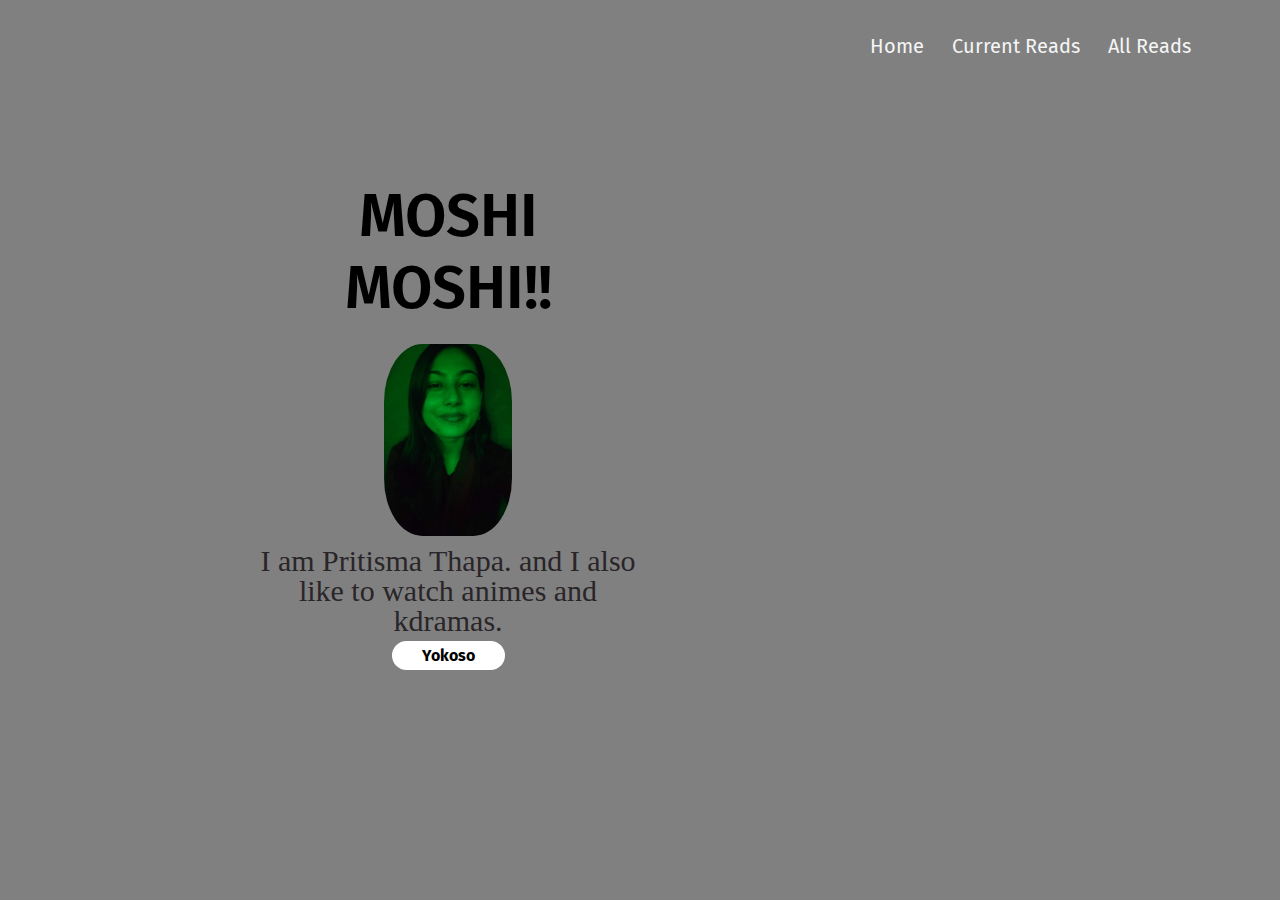
==== index.html @ 92e4db8d "Initial commit" ====
<!DOCTYPE html>
<html lang="en">
    <head>
        <meta charset="UTF-8">
        <meta name="viewport" content="width-dvicee-width, initial-scale=1.0">
        <title>The White Page</title>
        <link rel="stylesheet" href="css/style.css">
        <link rel="preconnect" href="https://fonts.gstatic.com">
<link href="https://fonts.googleapis.com/css2?family=Fira+Sans:ital,wght@0,700;1,600&family=Zilla+Slab+Highlight:wght@700&display=swap" rel="stylesheet">

    </head>
    <body>
        <section>

            <header>
                <nav>
                <div class="nav-links">
                    <ul>
                        <li><a href="">Home</a></li>
                        <li><a href="">Current Reads</a></li>
                        <li><a href="">All Reads</a></li>
                    </ul>
                </div>
            </nav>
               
			<div class="content">
                
			<h1>MOSHI MOSHI!!</h1>
            <div class="gallery-box">
                <img src="IMG_20210101_181110.jpg">
            </div>
			
			<p>
				I am Pritisma Thapa. and I also like to watch animes and kdramas. 
			</p>
			
			<a href="#">Yokoso</a>
            
            
            
            </div>
		
          
           
               
        </header>
        </section>
        
    </body>
</html>
---- css/style.css ----
* {
    margin: 0;
    padding: 0;
    font-family: 'Fira Sans', sans-serif;
    background-color: gray;



}

h1 {
    font-size: 36px;
    font-weight: 600;
    text-align: center;
}

.body {
    background: #5d6362;
    font-size: 14px;

}

.header {
    min-height: 100vh;
    width: 100%;
    background-color: gray;
    background-position: center;
    background-size: cover;
    position: relative;
    opacity: 1;
}


nav {
    display: flex;
    padding: 2% 6%;
    justify-content: space-between;
    align-items: center;
}

nav img {
    width: 150px;
    opacity: 5;

}

.nav-links {
    flex: 1;
    text-align: right;

}

.nav-links ul li {
    list-style: none;
    display: inline-block;
    padding: 8px 12px;
    position: relative;

}

.nav-links ul li a {
    color: whitesmoke;
    text-decoration: none;
    font-size: 20px;

}

.nav-links ul li::after {
    content: '';
    width: 0%;
    height: 2px;
    background: burlywood;
    display: block;
    margin: auto;
    transition: 0.3s;
}

.nav-links ul li:hover::after {
    width: 100%;

}


.content {
    width: 30%;
    position: absolute;
    top: 20%;
    left: 20%;
    text-align: center
}

.content h1 {
    color: black;
    font-size: 60px;
    margin-bottom: 20px;

}

.content p {
    color: rgb(41, 37, 41);
    line-height: 30px;
    font-size: 30px;
    margin-top: 10px;
    margin-bottom: 10px;
    font-family: 'Yeon Sung', cursive;

}

.content a {
    text-decoration: none;
    background: white;
    color: black;
    font-weight: bold;
    text-align: center;
    padding: 5px 30px;
    border-radius: 30px;
    transition: 0.5s;
    margin-top: 20px;

}

.content a:hover {
    color: rgb(132, 134, 214);
    transition: 0.5s;
    background-color: rgb(128, 83, 83);
}

.gallery-box {
    border-radius: 30%;
    width: 8rem;
    height: 12rem;
    overflow: hidden;
    margin: 0 auto;

}

.gallery-box img {

    height: 100%;
    object-fit: fill;
}
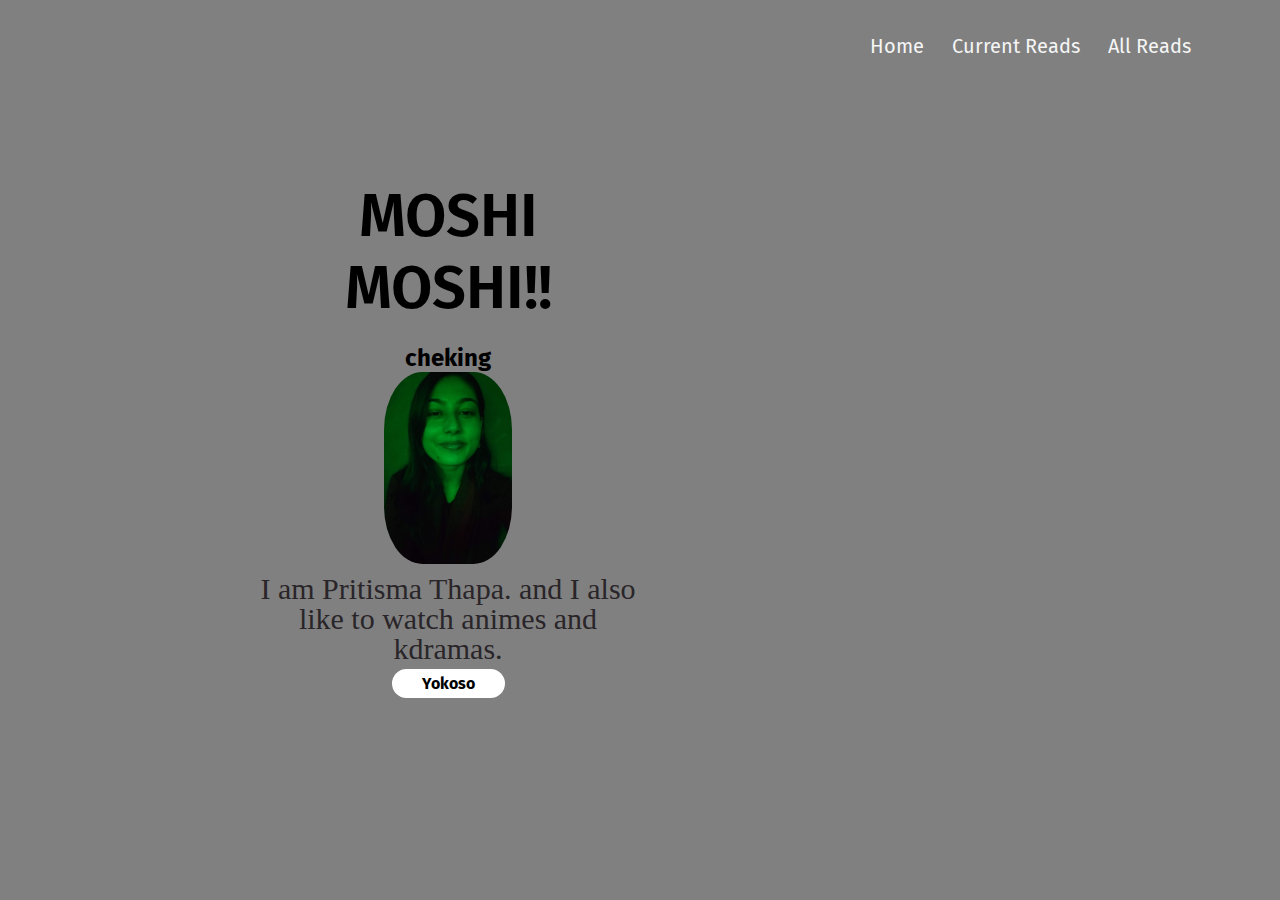
==== commit 4b9469de: "checking" ====
--- a/index.html
+++ b/index.html
@@ -26,6 +26,7 @@
 			<div class="content">
                 
 			<h1>MOSHI MOSHI!!</h1>
+            <h2>cheking</h2>
             <div class="gallery-box">
                 <img src="IMG_20210101_181110.jpg">
             </div>
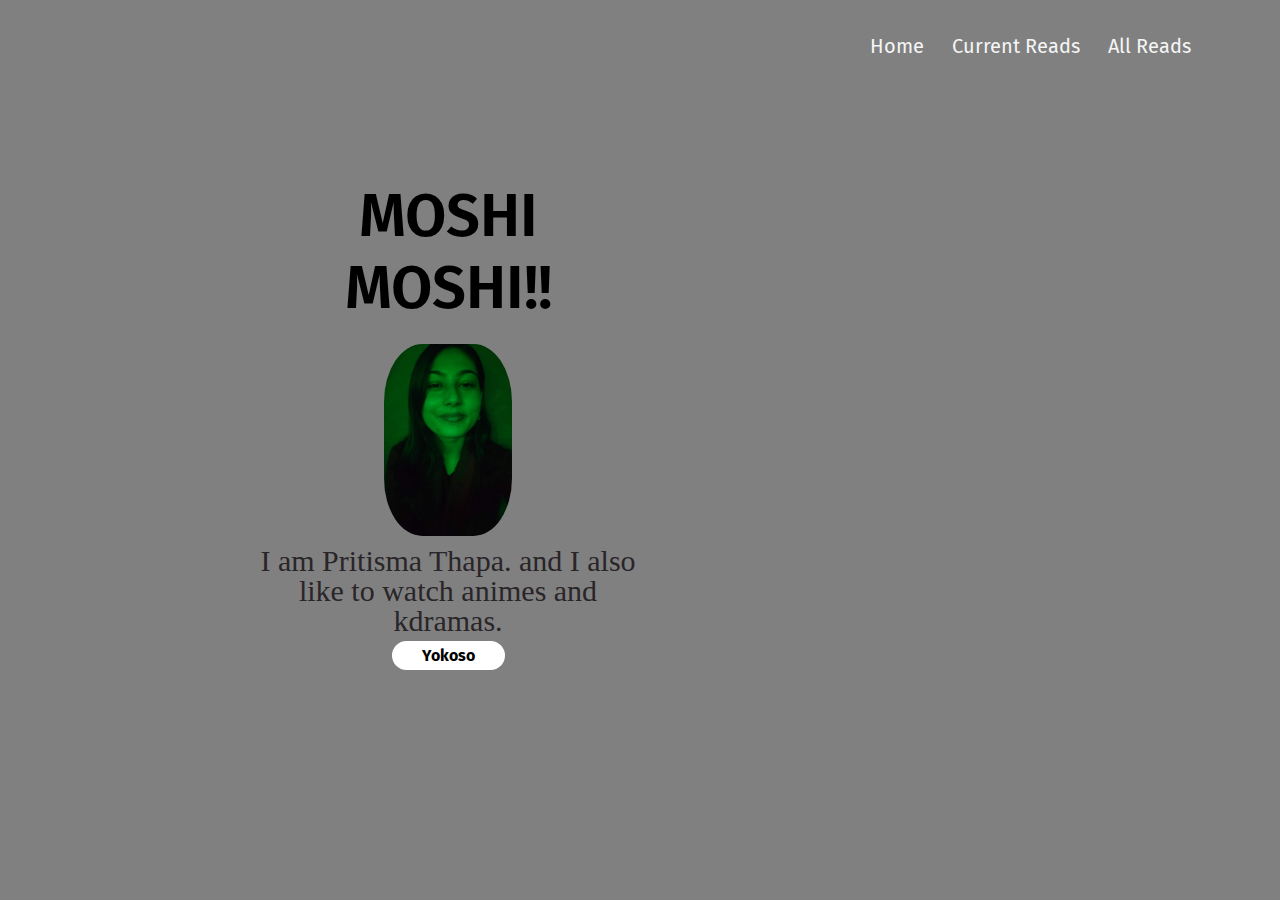
==== commit f658c719: "ok" ====
--- a/index.html
+++ b/index.html
@@ -26,7 +26,6 @@
 			<div class="content">
                 
 			<h1>MOSHI MOSHI!!</h1>
-            <h2>cheking</h2>
             <div class="gallery-box">
                 <img src="IMG_20210101_181110.jpg">
             </div>
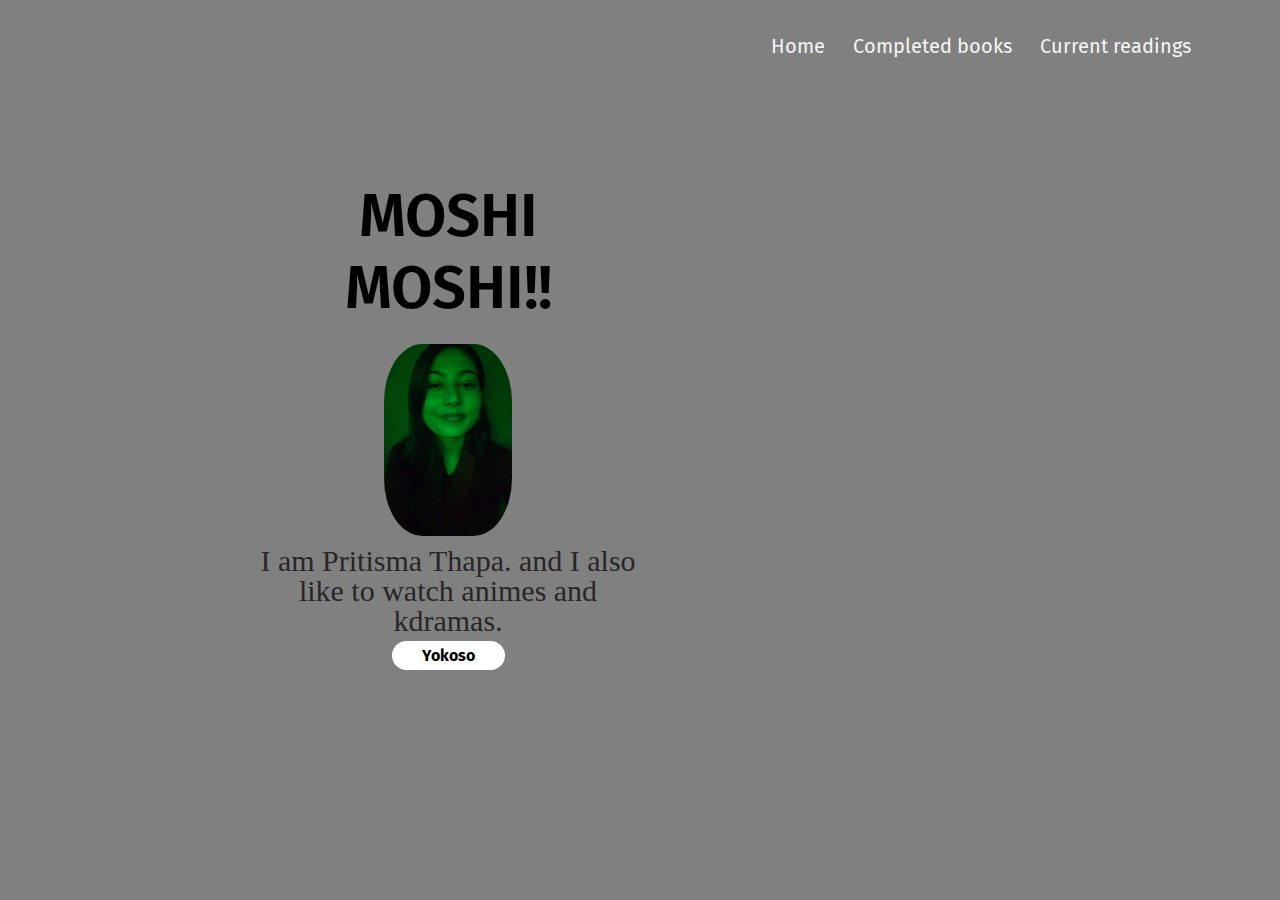
==== commit 1e409b9c: "books" ====
--- a/index.html
+++ b/index.html
@@ -16,14 +16,16 @@
                 <nav>
                 <div class="nav-links">
                     <ul>
-                        <li><a href="">Home</a></li>
-                        <li><a href="">Current Reads</a></li>
-                        <li><a href="">All Reads</a></li>
+                        <li><a href="index.html">Home</a></li>
+                        <li><a href="read_books.html">Completed books</a></li>
+                        <li><a href="">Current readings</a></li>
+                   
                     </ul>
                 </div>
             </nav>
                
 			<div class="content">
+                
                 
 			<h1>MOSHI MOSHI!!</h1>
             <div class="gallery-box">
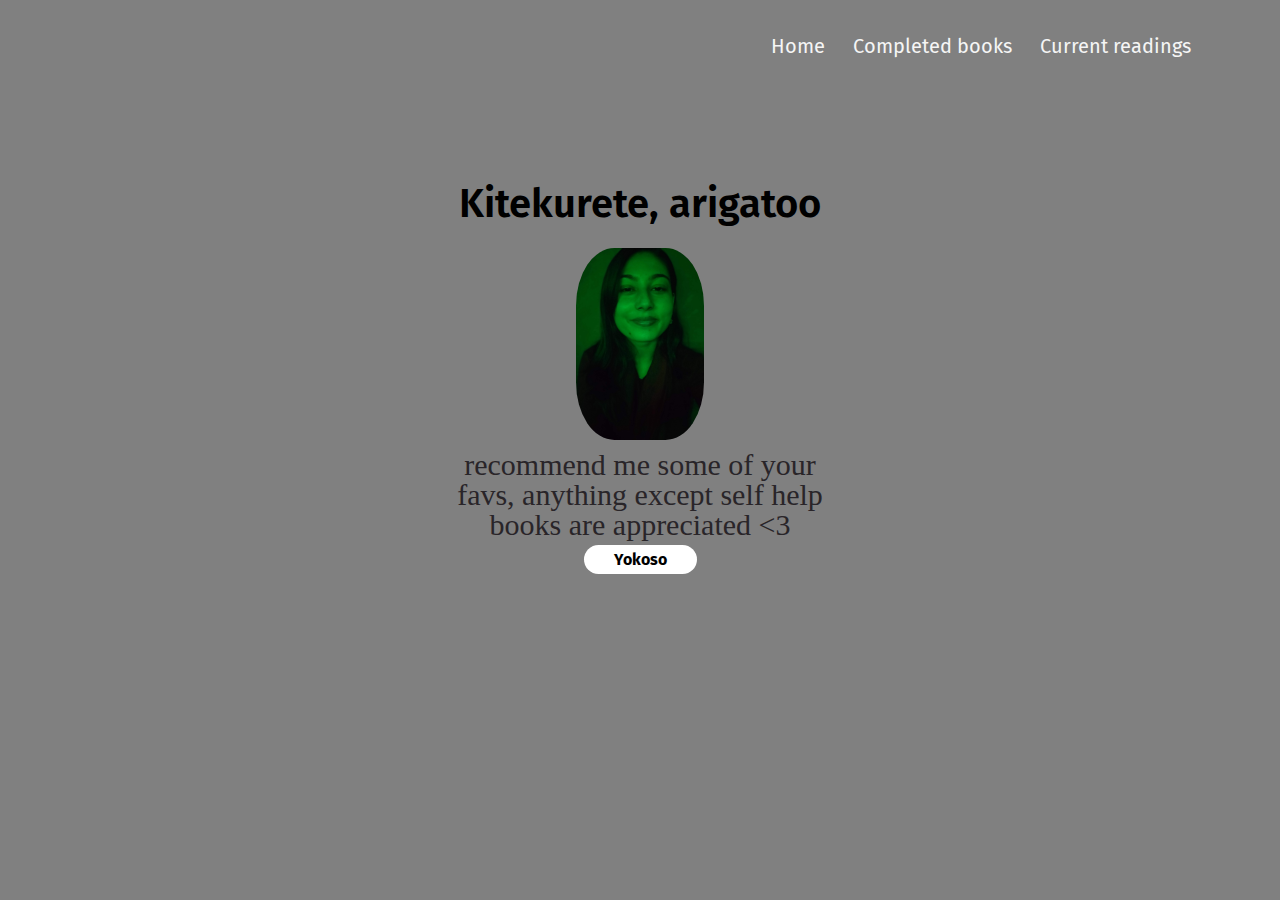
==== commit d5f27573: "landing pages" ====
--- a/index.html
+++ b/index.html
@@ -16,9 +16,9 @@
                 <nav>
                 <div class="nav-links">
                     <ul>
-                        <li><a href="index.html">Home</a></li>
+                        <li><a href="landing.html">Home</a></li>
                         <li><a href="read_books.html">Completed books</a></li>
-                        <li><a href="">Current readings</a></li>
+                        <li><a href="#">Current readings</a></li>
                    
                     </ul>
                 </div>
@@ -27,16 +27,16 @@
 			<div class="content">
                 
                 
-			<h1>MOSHI MOSHI!!</h1>
+			<h1> Kitekurete, arigatoo</h1>
             <div class="gallery-box">
                 <img src="IMG_20210101_181110.jpg">
             </div>
 			
 			<p>
-				I am Pritisma Thapa. and I also like to watch animes and kdramas. 
+			recommend me some of your favs, anything except self help books are appreciated <3
 			</p>
 			
-			<a href="#">Yokoso</a>
+			<a href="https://mail.google.com/mail/u/0/#inbox?compose=CllgCJvlqWGrkzMsVJSTQWQKkZpwcBlMDFgKpCwKDbdbsNptgNTptVdtNcVZJsSghPJHDRLkFSq">Yokoso</a>
             
             
             
@@ -47,6 +47,7 @@
                
         </header>
         </section>
+
         
     </body>
 </html>--- a/css/style.css
+++ b/css/style.css
@@ -1,3 +1,5 @@
+@import url('https://fonts.googleapis.com/css2?family=Inconsolata:wght@500&display=swap');
+
 * {
     margin: 0;
     padding: 0;
@@ -7,6 +9,7 @@
 
 
 }
+
 
 h1 {
     font-size: 36px;
@@ -85,13 +88,13 @@
     width: 30%;
     position: absolute;
     top: 20%;
-    left: 20%;
+    left: 35%;
     text-align: center
 }
 
 .content h1 {
     color: black;
-    font-size: 60px;
+    font-size: 40px;
     margin-bottom: 20px;
 
 }
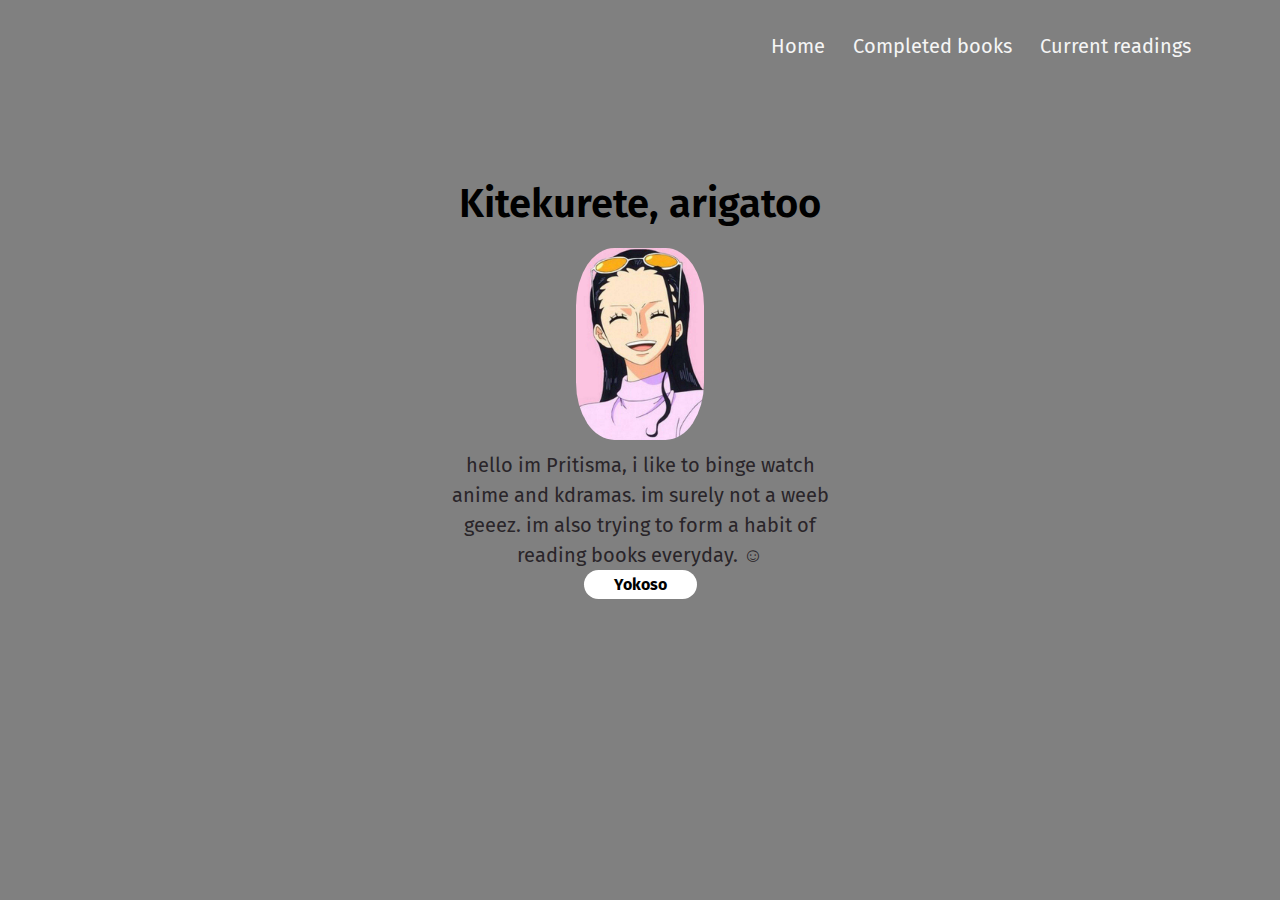
==== commit 314e23a0: "some changes" ====
--- a/index.html
+++ b/index.html
@@ -18,7 +18,7 @@
                     <ul>
                         <li><a href="landing.html">Home</a></li>
                         <li><a href="read_books.html">Completed books</a></li>
-                        <li><a href="#">Current readings</a></li>
+                        <li><a href="current_reading.html">Current readings</a></li>
                    
                     </ul>
                 </div>
@@ -29,11 +29,11 @@
                 
 			<h1> Kitekurete, arigatoo</h1>
             <div class="gallery-box">
-                <img src="IMG_20210101_181110.jpg">
+                <img src="/images/nico.jpg">
             </div>
 			
 			<p>
-			recommend me some of your favs, anything except self help books are appreciated <3
+			hello im Pritisma, i like to binge watch anime and kdramas. im surely not a weeb geeez. im also trying to form a habit of reading books everyday.  ☺
 			</p>
 			
 			<a href="https://mail.google.com/mail/u/0/#inbox?compose=CllgCJvlqWGrkzMsVJSTQWQKkZpwcBlMDFgKpCwKDbdbsNptgNTptVdtNcVZJsSghPJHDRLkFSq">Yokoso</a>
--- a/css/style.css
+++ b/css/style.css
@@ -102,10 +102,12 @@
 .content p {
     color: rgb(41, 37, 41);
     line-height: 30px;
-    font-size: 30px;
+    font-size: 20px;
     margin-top: 10px;
-    margin-bottom: 10px;
-    font-family: 'Yeon Sung', cursive;
+    margin-bottom: 5px;
+
+
+
 
 }
 
@@ -128,6 +130,11 @@
     background-color: rgb(128, 83, 83);
 }
 
+.content .a:hover::after {
+    background-color: red;
+    content: after;
+}
+
 .gallery-box {
     border-radius: 30%;
     width: 8rem;
